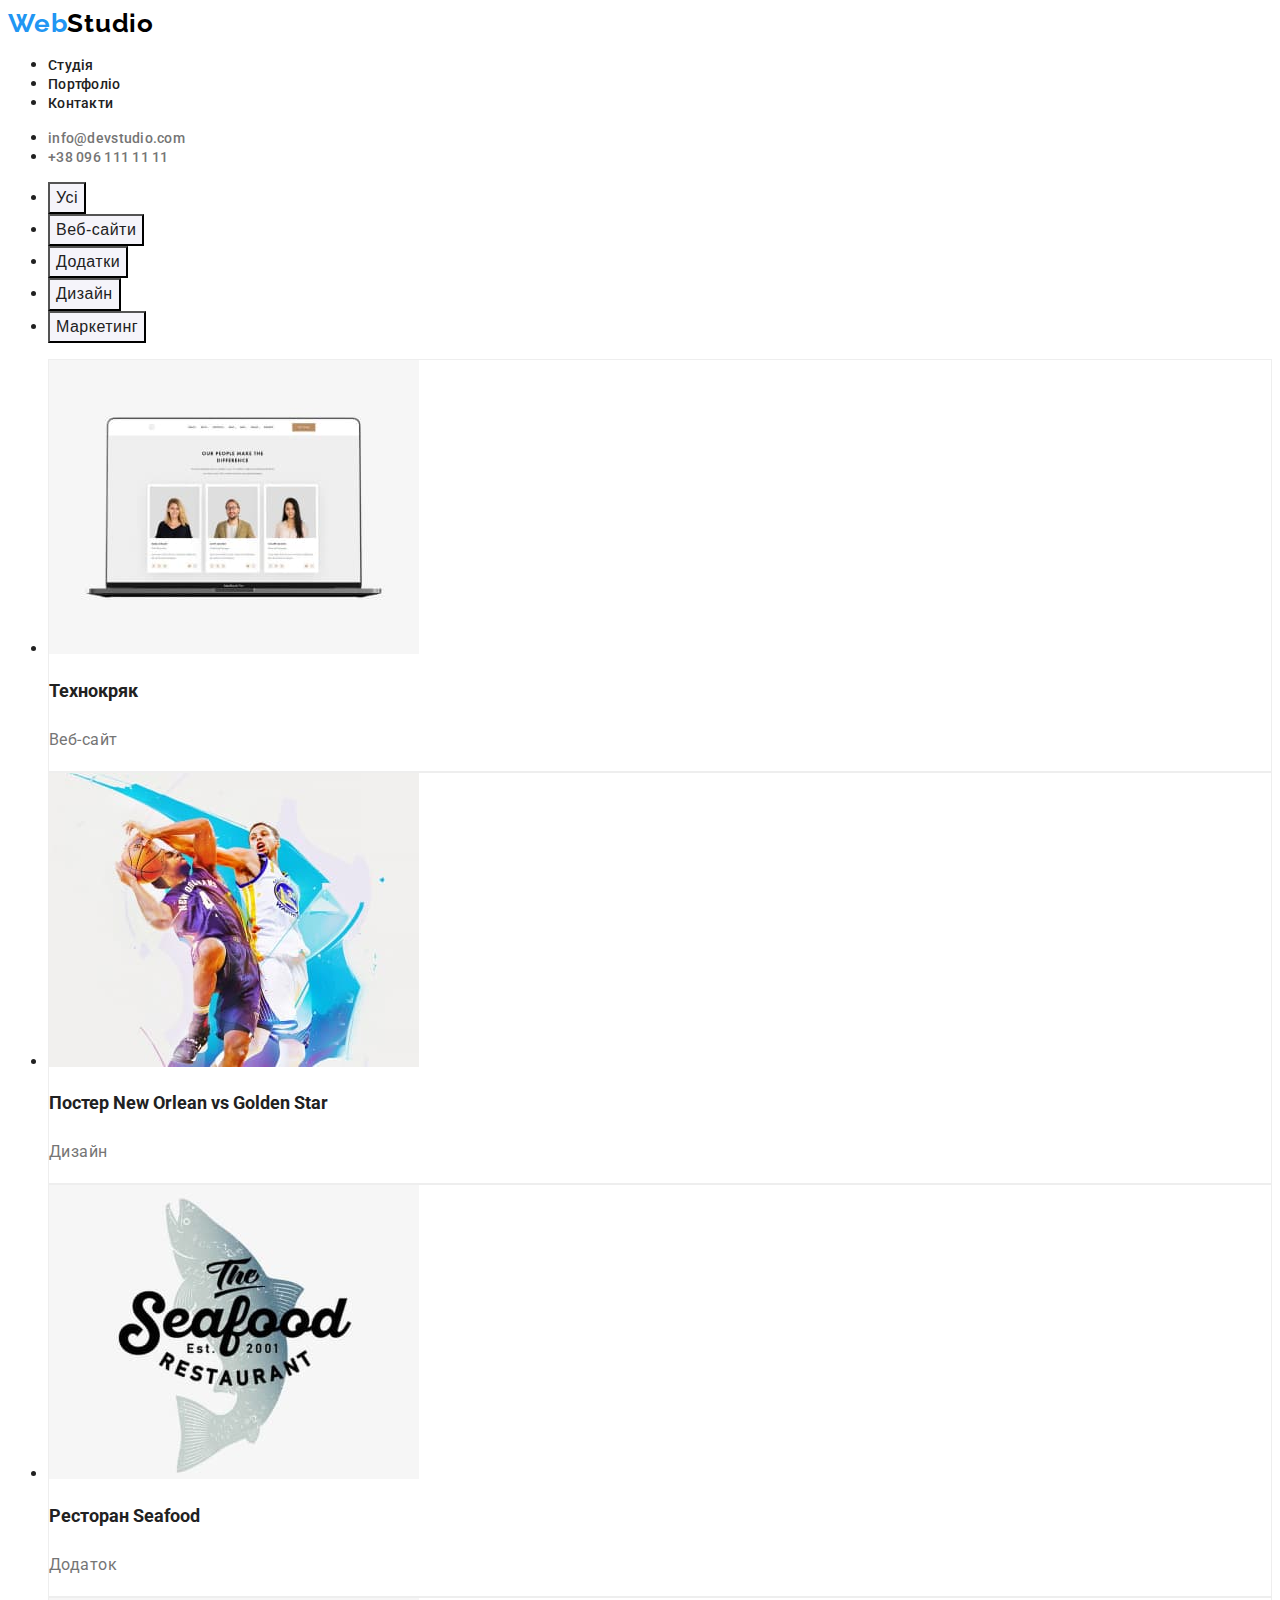
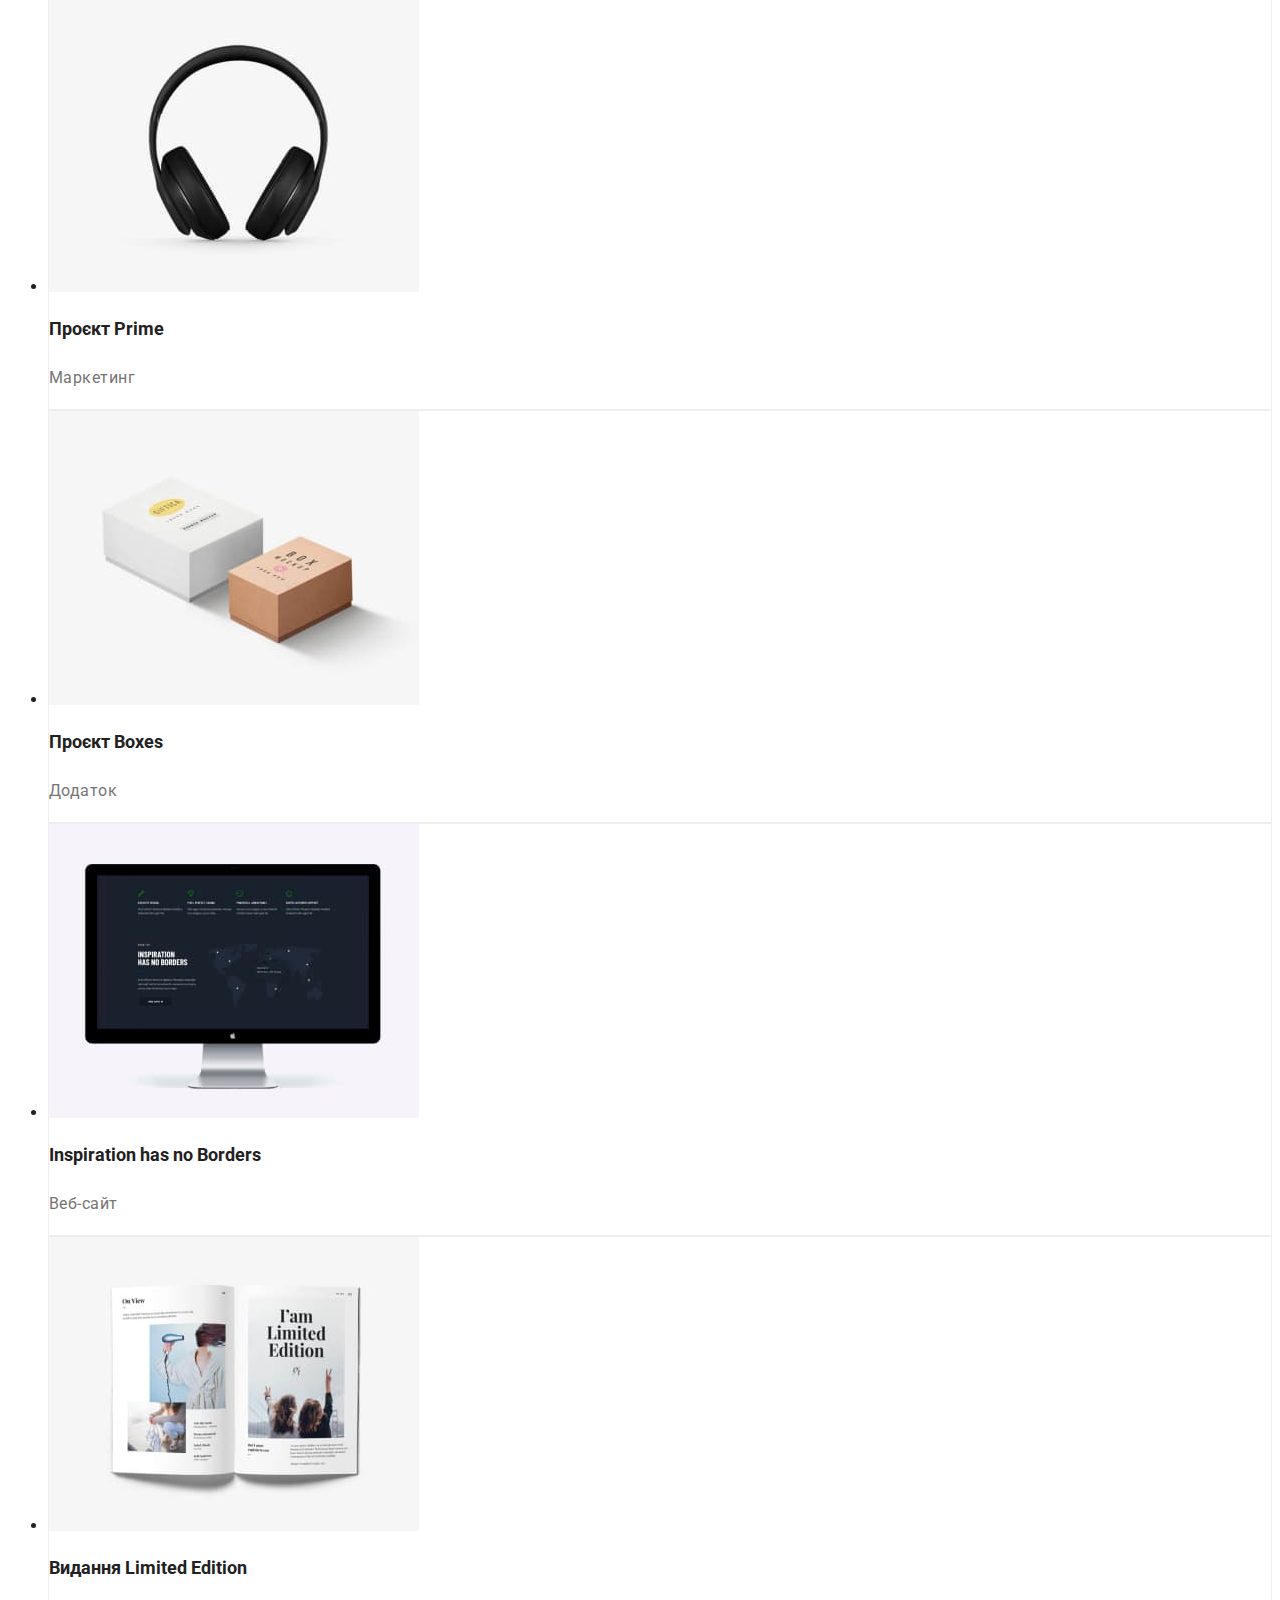
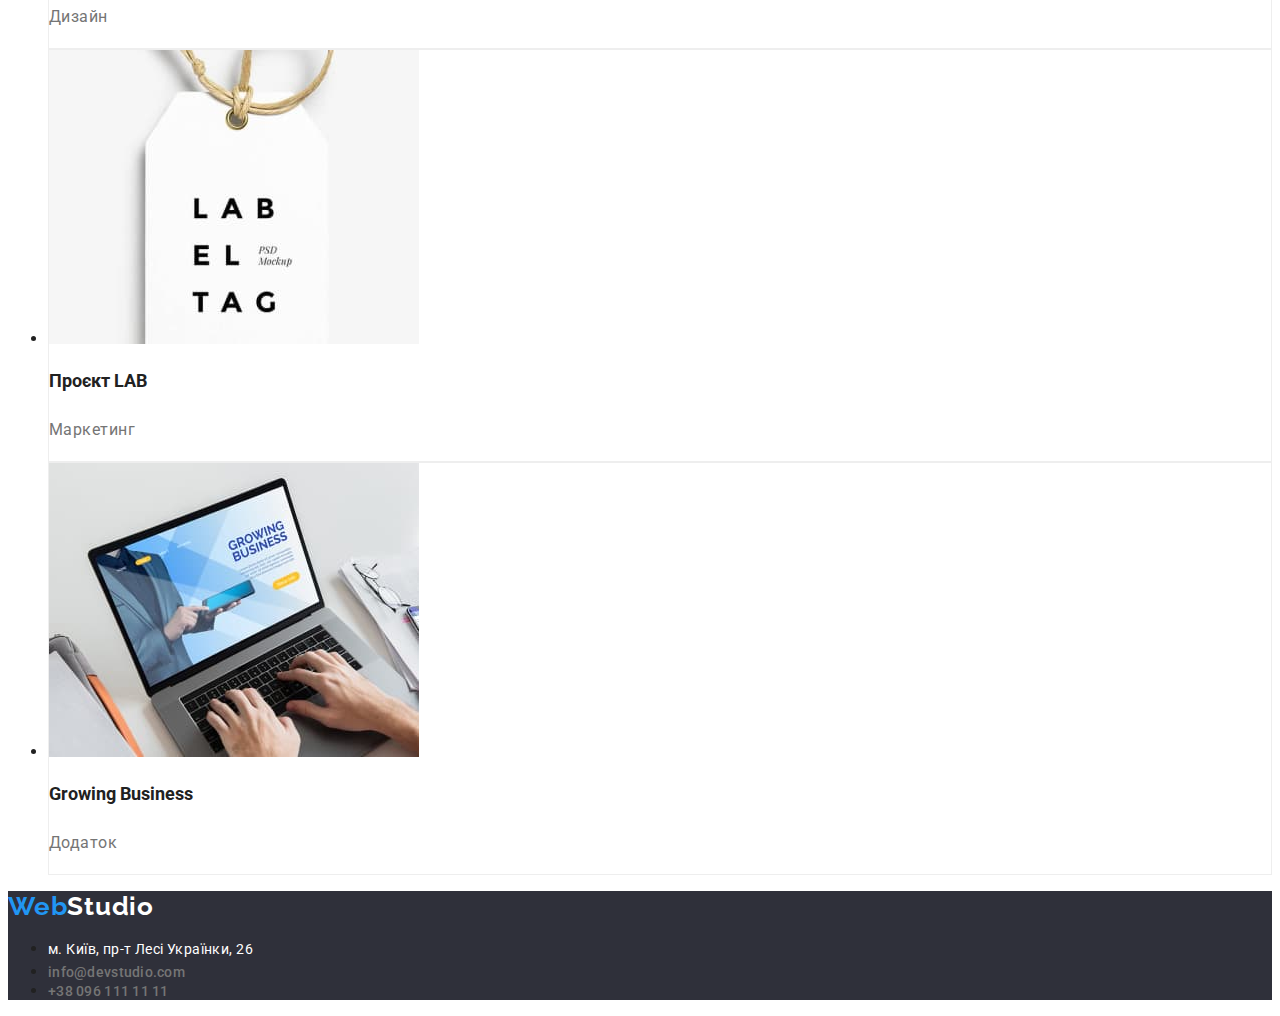
==== portfolio.html @ f3840b0d "styles.css" ====
<!DOCTYPE html>
<html lang="uk">

<head>
    <meta charset="UTF-8">
    <meta http-equiv="X-UA-Compatible" content="IE=edge">
    <meta name="viewport" content="width=device-width, initial-scale=1.0">
    <title>Portfolio</title>
    <link rel="stylesheet" href="./css/styles.css" >
    <link rel="preconnect" href="https://fonts.googleapis.com">
    <link rel="preconnect" href="https://fonts.gstatic.com" crossorigin>
    <link 
        href="https://fonts.googleapis.com/css2?family=Raleway:wght@700&family=Roboto:wght@400;500;700;900&display=swap" 
        rel="stylesheet">
</head>
<body>

    <header  class="header">
        <nav  class="navigation">
            <a class="link-logo" href="./index.html"><span class="accent">Web</span>Studio</a>
            <ul class="header-navigation">
                <li class="item-navigation">
                    <a class="link-navigation" href="./index.html">Студія</a>
                </li>
                <li class="item-navigation">
                    <a class="link-navigation" href="./portfolio.html">Портфоліо</a>
                </li>
                <li class="item-navigation">
                    <a class="link-navigation" href="#">Контакти</a>
                </li>
            </ul>
        </nav>
        <ul>
            <li>
                <a class="link-contacts" href="mailto:info@devstudio.com">info@devstudio.com</a>
            </li>
            <li>
                <a class="link-contacts" href="tel:+380961111111">+38 096 111 11 11</a>
            </li>
        </ul>
    </header>  
   <main>
    <h1 hidden>Портфоліо</h1>
    <section>
        <ul class="filter-btn">
            <li class="item-button"><button class="filter-button" type="button">Усі</button></li>
            <li class="item-button"><button class="filter-button" type="button">Веб-сайти</button></li>
            <li class="item-button"><button class="filter-button" type="button">Додатки</button></li>
            <li class="item-button"><button class="filter-button" type="button">Дизайн</button></li>
            <li class="item-button"><button class="filter-button" type="button">Маркетинг</button></li>
        </ul>
    
        <ul  class="project">
            <li class="item-project" >
                <a class="link-project" href="./portfolio.html">
                    <img src="./images/project1.jpg" alt="" width="370" height="294" class="project-img">
                    <h2 class="project-title">Технокряк</h2>
                    <p  class="project-text">Веб-сайт</p>
                </a>
            </li>
            <li class="item-project" >
                <a class="link-project" href="./portfolio.html">
                    <img src="./images/project2.jpg" alt="" width="370" height="294" class="project-img">
                    <h2 class="project-title">Постер New Orlean vs Golden Star</h2>
                    <p  class="project-text">Дизайн</p>
                </a>
            </li>
            <li class="item-project" >
                <a class="link-project" href="./portfolio.html">
                    <img src="./images/project3.jpg" alt="" width="370" height="294" class="project-img">
                    <h2 class="project-title">Ресторан Seafood</h2>
                    <p  class="project-text">Додаток</p>
                </a>
            </li>
            <li class="item-project" >
                <a class="link-project" href="./portfolio.html">
                    <img src="./images/project4.jpg" alt="" width="370" height="294" class="project-img">
                    <h2 class="project-title">Проєкт Prime</h2>
                    <p  class="project-text">Маркетинг</p>
                </a>
            </li>
            <li class="item-project" >
                <a class="link-project" href="./portfolio.html">
                    <img src="./images/project5.jpg" alt="" width="370" height="294" class="project-img">
                    <h2 class="project-title">Проєкт Boxes</h2>
                    <p  class="project-text">Додаток</p>
                </a>
            </li>
            <li class="item-project" >
                <a class="link-project" href="./portfolio.html">
                    <img src="./images/project6.jpg" alt="" width="370" height="294" class="project-img">
                    <h2 class="project-title">Inspiration has no Borders</h2>
                    <p  class="project-text">Веб-сайт</p>
                </a>
            </li>
            <li class="item-project" >
                <a class="link-project" href="./portfolio.html">
                    <img src="./images/project7.jpg" alt="" width="370" height="294" class="project-img">
                    <h2 class="project-title">Видання Limited Edition</h2>
                    <p  class="project-text">Дизайн</p>
                </a>
            </li>
            <li class="item-project" >
                <a class="link-project" href="./portfolio.html">
                    <img src="./images/project8.jpg" alt="" width="370" height="294" class="project-img">
                    <h2 class="project-title">Проєкт LAB</h2>
                    <p  class="project-text">Маркетинг</p>
                </a>
            </li>
            <li class="item-project" >
                <a class="link-project" href="./portfolio.html">
                    <img src="./images/project9.jpg" alt="" width="370" height="294" class="project-img">
                    <h2 class="project-title">Growing Business</h2>
                    <p  class="project-text">Додаток</p>
                </a>
            </li>
        </ul>
    </section>
   </main>
   <footer class="footer">
    <a class="link-logo-footer" href="./index.html"><span class="accent">Web</span>Studio</a>
    <address>
        <ul class="address">
            <li  class="iten-address">
                <a  class="link-address" href="https://goo.gl/maps/ugNVqVzA1ZjysugSA" target="_blank">м. Київ, пр-т Лесі Українки, 26</a>
            </li>
            <li  class="iten-address">               
                <a  class="link-contacts" href="mailto:info@devstudio.com">info@devstudio.com</a>
            </li>
            <li  class="iten-address">
                <a  class="link-contacts" href="tel:+380961111111">+38 096 111 11 11</a>
            </li>
        </ul>
    </address>
    </footer>

</body>
</html>
---- css/styles.css ----
:root{
    --color-primary: #212121;
    --color-secondary: #757575;
    --color-brand: #2196F3;
    --color-background: #2F303A;
    --color-pouring: #F5F4FA;
}

body{
    color: var(--color-primary);
    font-family: 'Roboto', serif;
}

.accent{
    color: var(--color-brand);
}

.link-logo{
    font-family: Raleway;
    color: #000;
    font-style: normal;
    font-weight: 700;
    font-size: 26px;
    line-height: 1.2;
    letter-spacing: 0.03em;
    text-decoration: none;
}

.link-navigation{
    color: var(--color-primary);
    font-style: normal;
    font-weight: 500;
    font-size: 14px;
    line-height: 1.2;
    letter-spacing: 0.02em;
    text-decoration: none;
}
.link-navigation:hover{
    color: var(--color-brand);
}
.link-contacts{
    color: var(--color-secondary);
    font-style: normal;
    font-weight: 500;
    font-size: 14px;
    line-height: 1.2;
    letter-spacing: 0.02em;
    text-decoration: none;
}

.link-contacts:hover{
    color: var(--color-brand);
}

.hero-section{
   background-color: var(--color-background);
}

.hero-title{
    font-style: normal;
    font-weight: 900;
    font-size: 44px;
    line-height: 1.36;
    letter-spacing: 0.06em;
    color: #fff;
    text-align: center;
}

.btn-primery{
    background-color:var(--color-brand);
    font-style: normal;
    font-weight: 700;
    font-size: 16px;
    line-height: 1.88;
    letter-spacing: 0.06em;
    color: #FFFFFF;
}

.title-benefitsf{
    font-style: normal;
    font-weight: 700;
    font-size: 14px;
    line-height: 1.14;
    letter-spacing: 0.03em;
}

.text-benefitsf{
    font-style: normal;
    font-weight: 400;
    font-size: 14px;
    line-height: 1.71;
    letter-spacing: 0.03em;
    color: var(--color-secondary);
}

.title-activity{
    font-style: normal;
    font-weight: 700;
    font-size: 36px;
    line-height: 1.17;
    text-align: center;
    letter-spacing: 0.03em;
}

.section-team{
    background: var(--color-pouring)
}

.team-title{
    font-style: normal;
    font-weight: 700;
    font-size: 36px;
    line-height: 1.17;
    text-align: center;
    letter-spacing: 0.03em;
}

.name-title{
    font-style: normal;
    font-weight: 500;
    font-size: 16px;
    line-height: 1.19;
    letter-spacing: 0.03em;
}

.text-team{
    font-style: normal;
    font-weight: 400;
    font-size: 16px;
    line-height: 1.9;
    letter-spacing: 0.03em;
    color: var(--color-secondary);
}

.footer{
    background: var(--color-background)
}

.link-logo-footer{
    font-family: Raleway;
    color: #fff;
    font-style: normal;
    font-weight: 700;
    font-size: 26px;
    line-height: 1.2;
    letter-spacing: 0.03em;
    text-decoration: none;
}

.link-address{
    text-decoration: none;
    color: #fff;
    font-style: normal;
    font-weight: 400;
    font-size: 14px;
    line-height: 1.71;
    letter-spacing: 0.03em;
}

.filter-button{
    font-style: normal;
    font-weight: 500;
    font-size: 16px;
    line-height: 1.63;
    text-align: center;
    letter-spacing: 0.03em;
    background-color: var(--color-pouring);
    color: var(--color-primary);
}

.filter-button:hover{
    background-color: var(--color-brand);
    color: #fff;
}

.item-project{
    border: 1px solid #EEEEEE;
}

.item-project:hover{
    box-shadow: 0px 4px 4px rgba(0, 0, 0, 0.25);
}

.link-project{
    text-decoration: none;
}

.project-title{
    color: var(--color-primary);
    font-style: normal;
    font-weight: 700;
    font-size: 18px;
    line-height: 2;
    spacing: 0.06em;
}

.project-text{
    color: var(--color-secondary);
    font-weight: 400;
    font-size: 16px;
    line-height: 30px;
    letter-spacing: 0.03em;
}
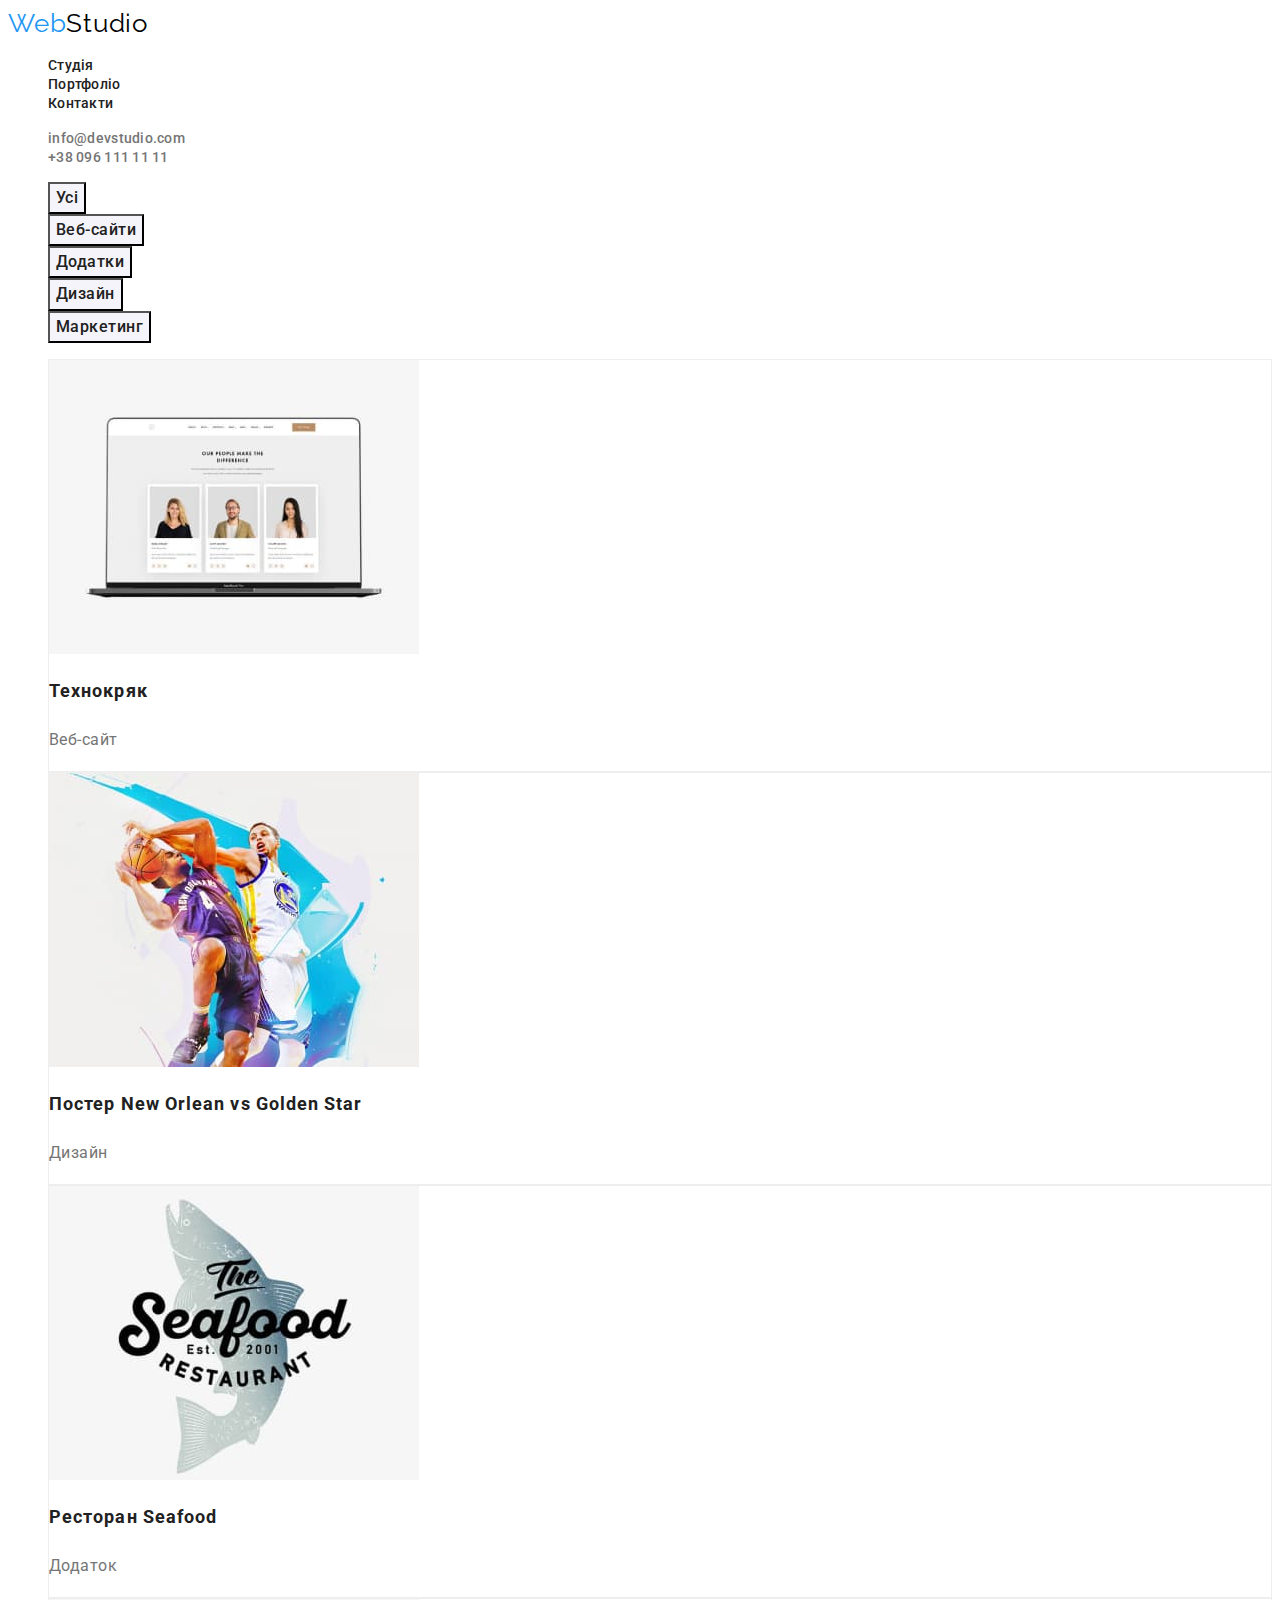
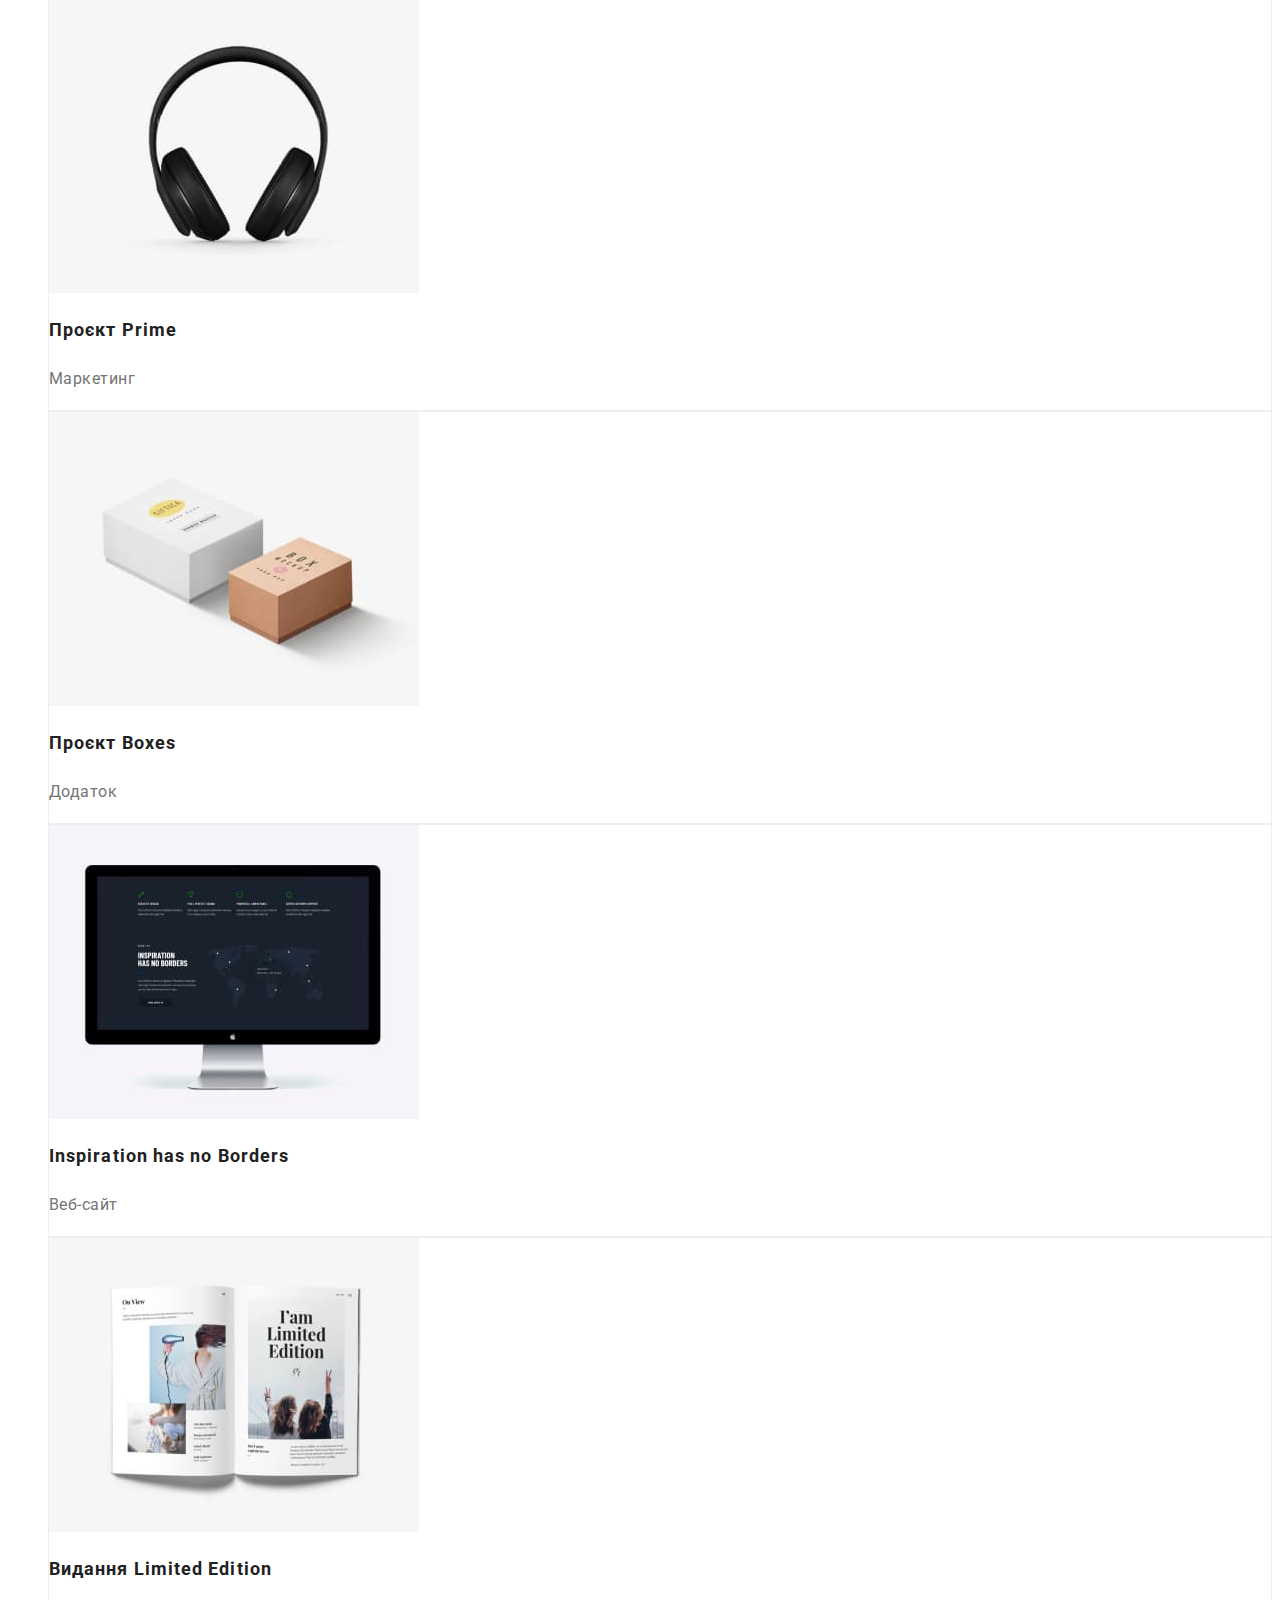
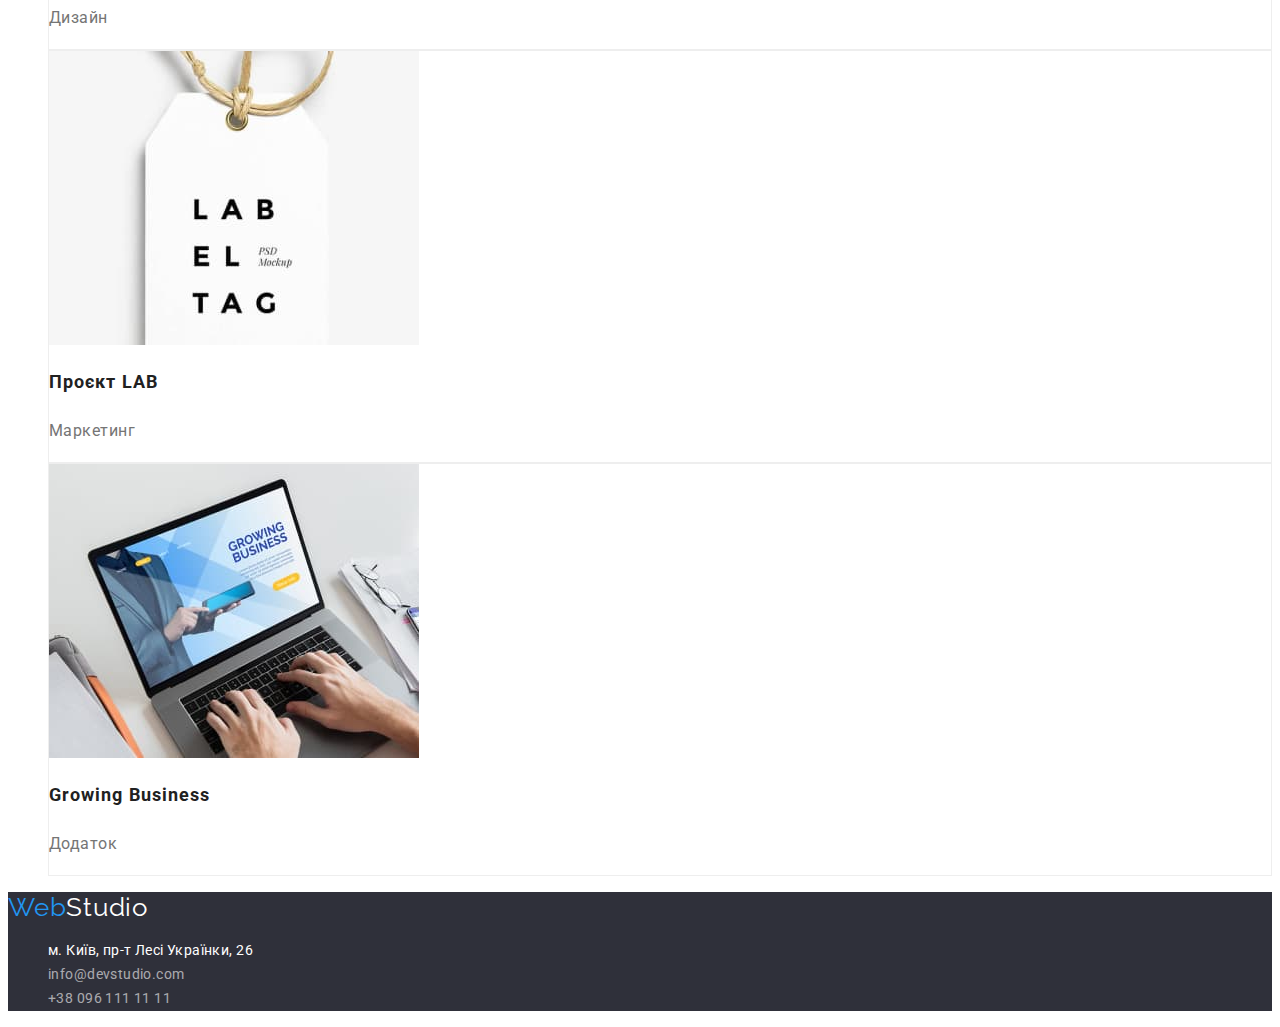
==== commit 9edd3eeb: "correct css" ====
--- a/portfolio.html
+++ b/portfolio.html
@@ -6,19 +6,19 @@
     <meta http-equiv="X-UA-Compatible" content="IE=edge">
     <meta name="viewport" content="width=device-width, initial-scale=1.0">
     <title>Portfolio</title>
-    <link rel="stylesheet" href="./css/styles.css" >
     <link rel="preconnect" href="https://fonts.googleapis.com">
     <link rel="preconnect" href="https://fonts.gstatic.com" crossorigin>
     <link 
         href="https://fonts.googleapis.com/css2?family=Raleway:wght@700&family=Roboto:wght@400;500;700;900&display=swap" 
         rel="stylesheet">
+        <link rel="stylesheet" href="./css/styles.css" >
 </head>
 <body>
 
     <header  class="header">
         <nav  class="navigation">
             <a class="link-logo" href="./index.html"><span class="accent">Web</span>Studio</a>
-            <ul class="header-navigation">
+            <ul class="header-navigation list">
                 <li class="item-navigation">
                     <a class="link-navigation" href="./index.html">Студія</a>
                 </li>
@@ -30,7 +30,7 @@
                 </li>
             </ul>
         </nav>
-        <ul>
+        <ul class="list">
             <li>
                 <a class="link-contacts" href="mailto:info@devstudio.com">info@devstudio.com</a>
             </li>
@@ -40,9 +40,9 @@
         </ul>
     </header>  
    <main>
-    <h1 hidden>Портфоліо</h1>
     <section>
-        <ul class="filter-btn">
+        <h1 hidden>Портфоліо</h1>
+        <ul class="filter-btn list">
             <li class="item-button"><button class="filter-button" type="button">Усі</button></li>
             <li class="item-button"><button class="filter-button" type="button">Веб-сайти</button></li>
             <li class="item-button"><button class="filter-button" type="button">Додатки</button></li>
@@ -50,7 +50,7 @@
             <li class="item-button"><button class="filter-button" type="button">Маркетинг</button></li>
         </ul>
     
-        <ul  class="project">
+        <ul  class="project list">
             <li class="item-project" >
                 <a class="link-project" href="./portfolio.html">
                     <img src="./images/project1.jpg" alt="" width="370" height="294" class="project-img">
@@ -119,20 +119,20 @@
    </main>
    <footer class="footer">
     <a class="link-logo-footer" href="./index.html"><span class="accent">Web</span>Studio</a>
-    <address>
-        <ul class="address">
+    <address class="footer-address">
+        <ul class="address list">
             <li  class="iten-address">
                 <a  class="link-address" href="https://goo.gl/maps/ugNVqVzA1ZjysugSA" target="_blank">м. Київ, пр-т Лесі Українки, 26</a>
             </li>
             <li  class="iten-address">               
-                <a  class="link-contacts" href="mailto:info@devstudio.com">info@devstudio.com</a>
+                <a  class="footer-contacts-link" href="mailto:info@devstudio.com">info@devstudio.com</a>
             </li>
             <li  class="iten-address">
-                <a  class="link-contacts" href="tel:+380961111111">+38 096 111 11 11</a>
+                <a  class="footer-contacts-link" href="tel:+380961111111">+38 096 111 11 11</a>
             </li>
         </ul>
     </address>
-    </footer>
+</footer>
 
 </body>
 </html>--- a/css/styles.css
+++ b/css/styles.css
@@ -1,14 +1,19 @@
 :root{
     --color-primary: #212121;
     --color-secondary: #757575;
-    --color-brand: #2196F3;
-    --color-background: #2F303A;
-    --color-pouring: #F5F4FA;
+    --color-brand: #2196f3;
+    --color-background: #2f303a;
+    --color-pouring: #f5f4fA;
+    --color-text-light: #fff;
+    --color-logo: #000;
 }
 
 body{
     color: var(--color-primary);
-    font-family: 'Roboto', serif;
+    font-family: 'Roboto', sans-serif;
+}
+.list{
+    list-style: none;
 }
 
 .accent{
@@ -16,10 +21,8 @@
 }
 
 .link-logo{
-    font-family: Raleway;
-    color: #000;
-    font-style: normal;
-    font-weight: 700;
+    font-family: 'Raleway', sans-serif;
+    color: var(--color-logo);
     font-size: 26px;
     line-height: 1.2;
     letter-spacing: 0.03em;
@@ -28,10 +31,9 @@
 
 .link-navigation{
     color: var(--color-primary);
-    font-style: normal;
-    font-weight: 500;
-    font-size: 14px;
-    line-height: 1.2;
+    font-weight: 500;
+    font-size: 14px;
+    line-height: 1.14;
     letter-spacing: 0.02em;
     text-decoration: none;
 }
@@ -40,10 +42,9 @@
 }
 .link-contacts{
     color: var(--color-secondary);
-    font-style: normal;
-    font-weight: 500;
-    font-size: 14px;
-    line-height: 1.2;
+    font-weight: 500;
+    font-size: 14px;
+    line-height: 1.14;
     letter-spacing: 0.02em;
     text-decoration: none;
 }
@@ -57,36 +58,31 @@
 }
 
 .hero-title{
-    font-style: normal;
     font-weight: 900;
     font-size: 44px;
     line-height: 1.36;
     letter-spacing: 0.06em;
-    color: #fff;
+    color: var(--color-text-light);
     text-align: center;
 }
 
 .btn-primery{
+    font-family: inherit;
     background-color:var(--color-brand);
-    font-style: normal;
-    font-weight: 700;
     font-size: 16px;
     line-height: 1.88;
     letter-spacing: 0.06em;
-    color: #FFFFFF;
-}
-
-.title-benefitsf{
-    font-style: normal;
-    font-weight: 700;
+    color: var(--color-text-light);
+    cursor: pointer;
+}
+
+.title-benefits{
     font-size: 14px;
     line-height: 1.14;
     letter-spacing: 0.03em;
 }
 
-.text-benefitsf{
-    font-style: normal;
-    font-weight: 400;
+.text-benefits{ 
     font-size: 14px;
     line-height: 1.71;
     letter-spacing: 0.03em;
@@ -94,8 +90,6 @@
 }
 
 .title-activity{
-    font-style: normal;
-    font-weight: 700;
     font-size: 36px;
     line-height: 1.17;
     text-align: center;
@@ -107,8 +101,6 @@
 }
 
 .team-title{
-    font-style: normal;
-    font-weight: 700;
     font-size: 36px;
     line-height: 1.17;
     text-align: center;
@@ -116,7 +108,6 @@
 }
 
 .name-title{
-    font-style: normal;
     font-weight: 500;
     font-size: 16px;
     line-height: 1.19;
@@ -124,8 +115,6 @@
 }
 
 .text-team{
-    font-style: normal;
-    font-weight: 400;
     font-size: 16px;
     line-height: 1.9;
     letter-spacing: 0.03em;
@@ -135,12 +124,12 @@
 .footer{
     background: var(--color-background)
 }
-
+.footer-address{
+    font-style: normal;
+}
 .link-logo-footer{
     font-family: Raleway;
-    color: #fff;
-    font-style: normal;
-    font-weight: 700;
+    color: var(--color-text-light);
     font-size: 26px;
     line-height: 1.2;
     letter-spacing: 0.03em;
@@ -149,28 +138,41 @@
 
 .link-address{
     text-decoration: none;
-    color: #fff;
-    font-style: normal;
-    font-weight: 400;
+    color: var(--color-text-light);
     font-size: 14px;
     line-height: 1.71;
     letter-spacing: 0.03em;
 }
 
+.link-address:hover{
+    color: var(--color-brand)
+}
+
+.footer-contacts-link{
+    text-decoration: none;
+    font-size: 14px;
+    line-height: 1.71;
+    letter-spacing: 0.03em;
+    color: rgba(255, 255, 255, 0.6);
+}
+
+.footer-contacts-link:hover{
+    color: var(--color-brand)
+}
 .filter-button{
-    font-style: normal;
+    font-family: inherit;
     font-weight: 500;
     font-size: 16px;
     line-height: 1.63;
-    text-align: center;
     letter-spacing: 0.03em;
     background-color: var(--color-pouring);
     color: var(--color-primary);
+    cursor: pointer;
 }
 
 .filter-button:hover{
     background-color: var(--color-brand);
-    color: #fff;
+    color: var(--color-text-light);
 }
 
 .item-project{
@@ -187,17 +189,14 @@
 
 .project-title{
     color: var(--color-primary);
-    font-style: normal;
-    font-weight: 700;
     font-size: 18px;
     line-height: 2;
-    spacing: 0.06em;
+    letter-spacing: 0.06em;
 }
 
 .project-text{
     color: var(--color-secondary);
-    font-weight: 400;
-    font-size: 16px;
-    line-height: 30px;
-    letter-spacing: 0.03em;
-}
+    font-size: 16px;
+    line-height: 1.88;
+    letter-spacing: 0.03em;
+}
